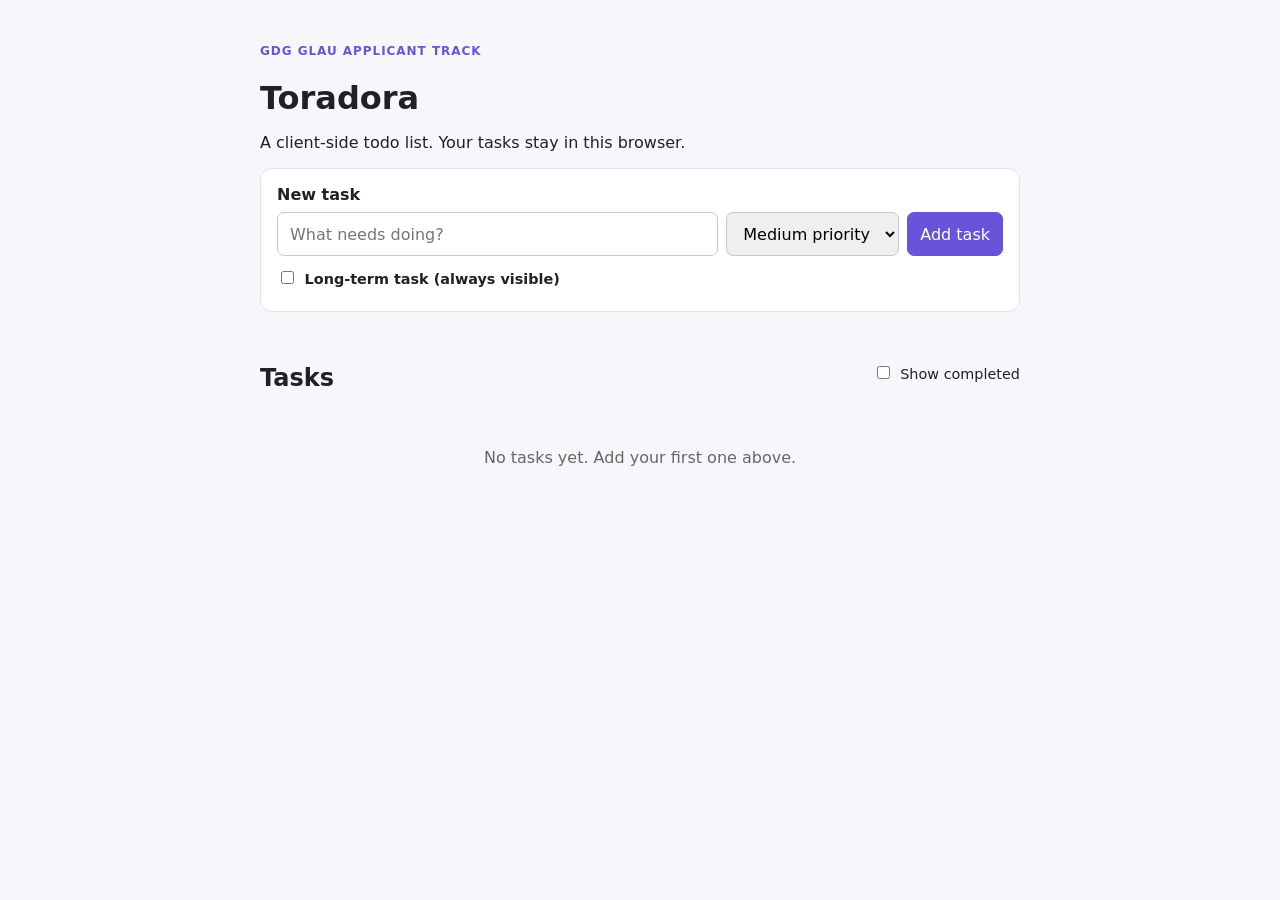
==== todo/js/index.html @ 0ecf58a1 "Updated readme" ====
<!doctype html>
<html lang="en">
  <head>
    <meta charset="utf-8">
    <meta name="viewport" content="width=device-width, initial-scale=1">
    <title>Toradora — Vanilla JS</title>
    <link rel="stylesheet" href="styles.css">
  </head>
  <body>
    <main class="container">
      <header>
        <p class="eyebrow">GDG GLAU applicant track</p>
        <h1>Toradora</h1>
        <p>A client-side todo list. Your tasks stay in this browser.</p>
      </header>

      <form id="task-form" class="task-form">
        <label for="task-input">New task</label>
        <div class="form-row">
          <input id="task-input" name="task" type="text" placeholder="What needs doing?" required>
          <select id="priority-input" name="priority" aria-label="Priority">
            <option value="1">High priority</option>
            <option value="2" selected>Medium priority</option>
            <option value="3">Low priority</option>
          </select>
          <button type="submit">Add task</button>
        </div>
        <label class="checkbox-label">
          <input id="long-term-input" name="longTerm" type="checkbox">
          Long-term task (always visible)
        </label>
      </form>

      <div class="toolbar">
        <h2>Tasks</h2>
        <label><input id="show-all" type="checkbox"> Show completed</label>
      </div>
      <div id="task-groups" aria-live="polite"></div>
      <p id="empty-state" class="empty-state" hidden>No tasks yet. Add your first one above.</p>
    </main>
    <script src="script.js"></script>
  </body>
</html>
---- todo/js/styles.css ----
:root {
  color-scheme: light;
  font-family: system-ui, sans-serif;
  color: #202124;
  background: #f6f7fb;
}

body { margin: 0; }
.container { max-width: 760px; margin: 0 auto; padding: 2rem 1rem 4rem; }
.eyebrow { color: #6854d9; font-weight: 700; letter-spacing: .08em; text-transform: uppercase; font-size: .75rem; }
h1 { margin-bottom: .25rem; }
h2, h3 { margin-bottom: .5rem; }
.task-form, section { background: white; border: 1px solid #e1e3eb; border-radius: 12px; padding: 1rem; margin-top: 1rem; }
.task-form label { display: block; font-weight: 600; margin-bottom: .5rem; }
.form-row { display: flex; gap: .5rem; }
input, select, button { border: 1px solid #c5c8d4; border-radius: 7px; font: inherit; padding: .65rem .75rem; }
#task-input { flex: 1; min-width: 0; }
button { cursor: pointer; background: #6854d9; color: white; border-color: #6854d9; }
button:hover { background: #5140b7; }
.checkbox-label { margin-top: .75rem; font-size: .9rem; }
.checkbox-label input, .toolbar input { margin-right: .35rem; }
.toolbar { display: flex; justify-content: space-between; align-items: center; margin-top: 2rem; }
.toolbar label { font-size: .9rem; }
.task-list { list-style: none; padding: 0; margin: 0; }
.task { display: flex; justify-content: space-between; gap: 1rem; align-items: center; border-top: 1px solid #eeeef2; padding: .75rem 0; }
.task:first-child { border-top: 0; }
.task-text { overflow-wrap: anywhere; }
.completed .task-text { color: #777; text-decoration: line-through; }
.task-actions { display: flex; gap: .35rem; flex-shrink: 0; }
.task-actions button { font-size: .8rem; padding: .4rem .5rem; }
.empty-state { color: #666; text-align: center; padding: 2rem; }
@media (max-width: 600px) {
  .form-row, .task { align-items: stretch; flex-direction: column; }
  .task-actions { justify-content: flex-end; }
}
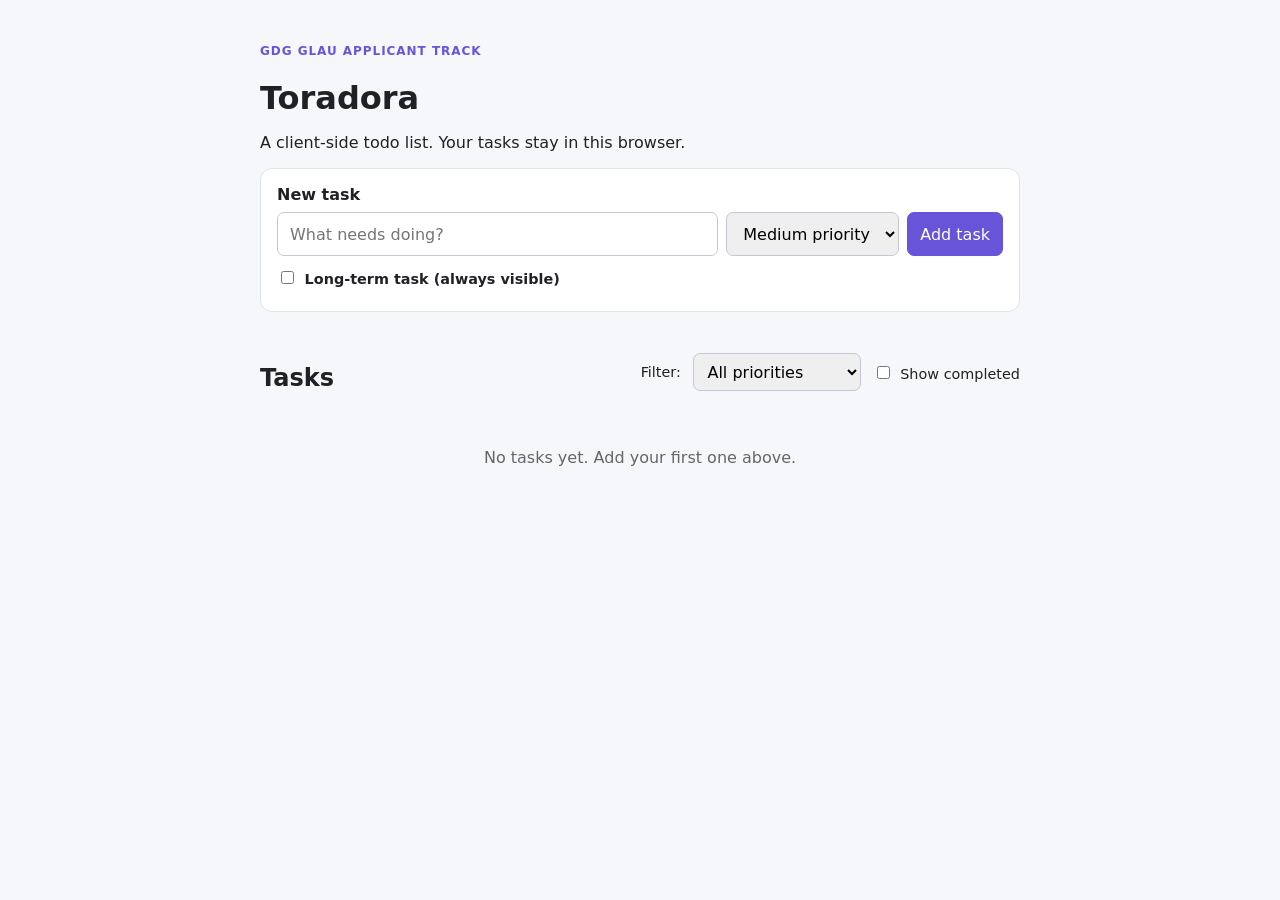
==== commit 2f8ada94: "Add filtering for high, medium, and low priority tasks" ====
--- a/todo/js/index.html
+++ b/todo/js/index.html
@@ -32,9 +32,33 @@
       </form>
 
       <div class="toolbar">
-        <h2>Tasks</h2>
-        <label><input id="show-all" type="checkbox"> Show completed</label>
-      </div>
+  <h2>Tasks</h2>
+
+
+
+<!-- changes made in html filter -->
+
+
+  <div class="toolbar-controls">
+    <label for="priority-filter">Filter:</label>
+    <select id="priority-filter">
+      <option value="all">All priorities</option>
+      <option value="1">High priority</option>
+      <option value="2">Medium priority</option>
+      <option value="3">Low priority</option>
+    </select>
+
+    <label>
+      <input id="show-all" type="checkbox">
+      Show completed
+    </label>
+  </div>
+</div>
+
+
+<!-- changes made in html filter end here --> 
+
+
       <div id="task-groups" aria-live="polite"></div>
       <p id="empty-state" class="empty-state" hidden>No tasks yet. Add your first one above.</p>
     </main>
--- a/todo/js/styles.css
+++ b/todo/js/styles.css
@@ -19,8 +19,38 @@
 button:hover { background: #5140b7; }
 .checkbox-label { margin-top: .75rem; font-size: .9rem; }
 .checkbox-label input, .toolbar input { margin-right: .35rem; }
-.toolbar { display: flex; justify-content: space-between; align-items: center; margin-top: 2rem; }
-.toolbar label { font-size: .9rem; }
+
+
+
+
+/* changes made in css file for priority problem  */
+
+.toolbar {
+  display: flex;
+  justify-content: space-between;
+  align-items: center;
+  margin-top: 32px;
+}
+
+.toolbar-controls {
+  display: flex;
+  align-items: center;
+  gap: 12px;
+}
+
+.toolbar label {
+  font-size: 14.4px;
+}
+
+.toolbar select {
+  padding: 7.2px 9.6px;
+}
+
+/* changes made in css file for priority problem ends */
+
+
+
+
 .task-list { list-style: none; padding: 0; margin: 0; }
 .task { display: flex; justify-content: space-between; gap: 1rem; align-items: center; border-top: 1px solid #eeeef2; padding: .75rem 0; }
 .task:first-child { border-top: 0; }
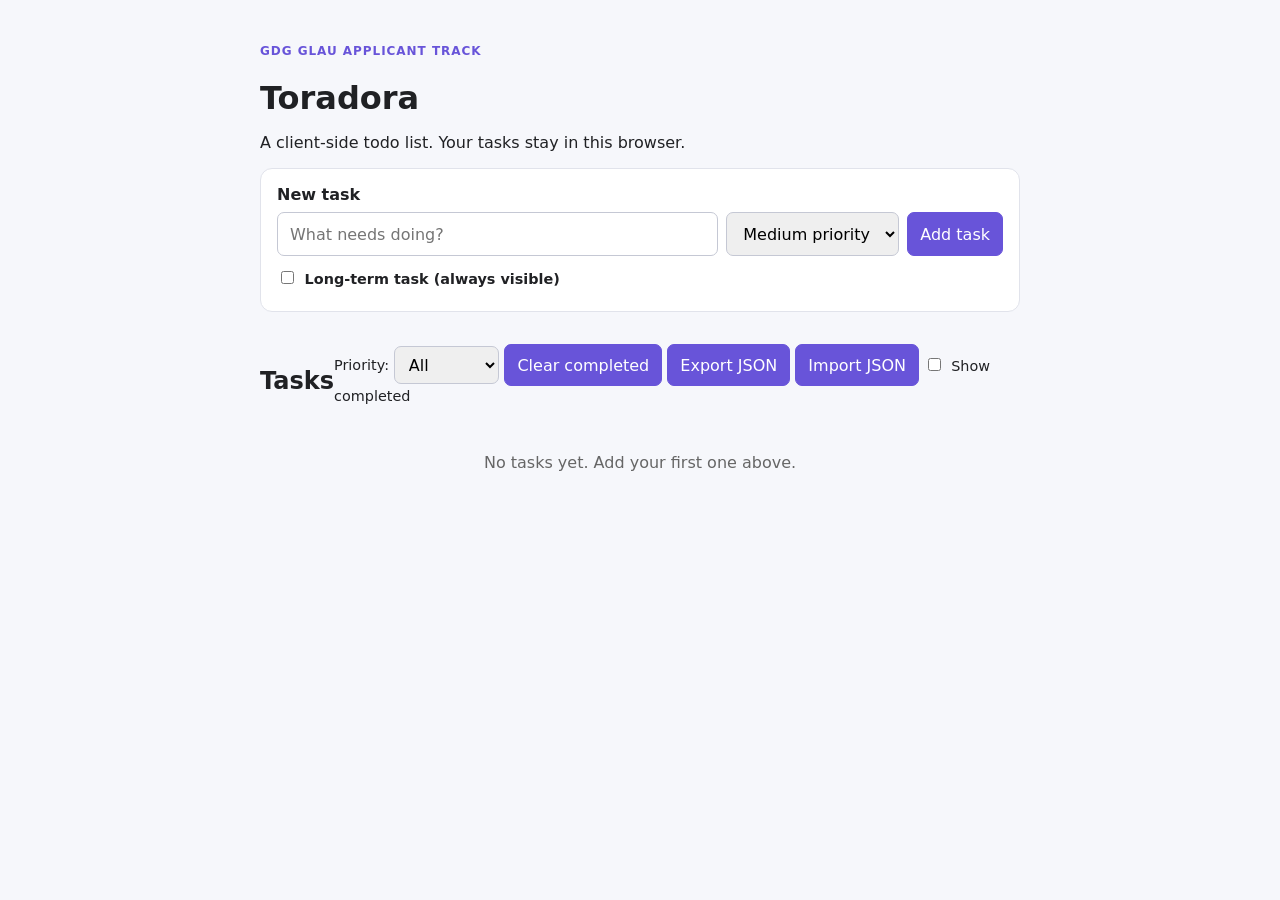
==== commit 40bfd955: "Add files via upload" ====
--- a/todo/js/index.html
+++ b/todo/js/index.html
@@ -1,67 +1,74 @@
-<!doctype html>
-<html lang="en">
-  <head>
-    <meta charset="utf-8">
-    <meta name="viewport" content="width=device-width, initial-scale=1">
-    <title>Toradora — Vanilla JS</title>
-    <link rel="stylesheet" href="styles.css">
-  </head>
-  <body>
-    <main class="container">
-      <header>
-        <p class="eyebrow">GDG GLAU applicant track</p>
-        <h1>Toradora</h1>
-        <p>A client-side todo list. Your tasks stay in this browser.</p>
-      </header>
-
-      <form id="task-form" class="task-form">
-        <label for="task-input">New task</label>
-        <div class="form-row">
-          <input id="task-input" name="task" type="text" placeholder="What needs doing?" required>
-          <select id="priority-input" name="priority" aria-label="Priority">
-            <option value="1">High priority</option>
-            <option value="2" selected>Medium priority</option>
-            <option value="3">Low priority</option>
-          </select>
-          <button type="submit">Add task</button>
-        </div>
-        <label class="checkbox-label">
-          <input id="long-term-input" name="longTerm" type="checkbox">
-          Long-term task (always visible)
-        </label>
-      </form>
-
-      <div class="toolbar">
-  <h2>Tasks</h2>
-
-
-
-<!-- changes made in html filter -->
-
-
-  <div class="toolbar-controls">
-    <label for="priority-filter">Filter:</label>
-    <select id="priority-filter">
-      <option value="all">All priorities</option>
-      <option value="1">High priority</option>
-      <option value="2">Medium priority</option>
-      <option value="3">Low priority</option>
-    </select>
-
-    <label>
-      <input id="show-all" type="checkbox">
-      Show completed
-    </label>
-  </div>
-</div>
-
-
-<!-- changes made in html filter end here --> 
-
-
-      <div id="task-groups" aria-live="polite"></div>
-      <p id="empty-state" class="empty-state" hidden>No tasks yet. Add your first one above.</p>
-    </main>
-    <script src="script.js"></script>
-  </body>
-</html>
+<!doctype html>
+<html lang="en">
+  <head>
+    <meta charset="utf-8">
+    <meta name="viewport" content="width=device-width, initial-scale=1">
+    <title>Toradora — Vanilla JS</title>
+    <link rel="stylesheet" href="styles.css">
+  </head>
+  <body>
+    <main class="container">
+      <header>
+        <p class="eyebrow">GDG GLAU applicant track</p>
+        <h1>Toradora</h1>
+        <p>A client-side todo list. Your tasks stay in this browser.</p>
+      </header>
+
+      <form id="task-form" class="task-form">
+        <label for="task-input">New task</label>
+        <div class="form-row">
+          <input id="task-input" name="task" type="text" placeholder="What needs doing?" required>
+          <select id="priority-input" name="priority" aria-label="Priority">
+            <option value="1">High priority</option>
+            <option value="2" selected>Medium priority</option>
+            <option value="3">Low priority</option>
+          </select>
+          <button type="submit">Add task</button>
+        </div>
+        <label class="checkbox-label">
+          <input id="long-term-input" name="longTerm" type="checkbox">
+          Long-term task (always visible)
+        </label>
+      </form>
+
+     <div class="toolbar">
+  <h2>Tasks</h2>
+
+  <div>
+    <label for="priority-filter">Priority:</label>
+    <select id="priority-filter">
+      <option value="all">All</option>
+      <option value="1">High</option>
+      <option value="2">Medium</option>
+      <option value="3">Low</option>
+    </select>
+    
+     <button id="clear-completed" type="button">
+      Clear completed
+    </button>
+    <button id="export-json" type="button">
+  Export JSON
+</button>
+
+<button id="import-json" type="button">
+  Import JSON
+</button>
+
+<input
+  id="import-file"
+  type="file"
+  accept=".json,application/json"
+  hidden
+>
+    <label>
+      <input id="show-all" type="checkbox">
+      Show completed
+    </label>
+  </div>
+</div>
+      <div id="task-groups" aria-live="polite"></div>
+      <p id="empty-state" class="empty-state" hidden>No tasks yet. Add your first one above.</p>
+    </main>
+    <script src="script.js"></script>
+  </body>
+</html>
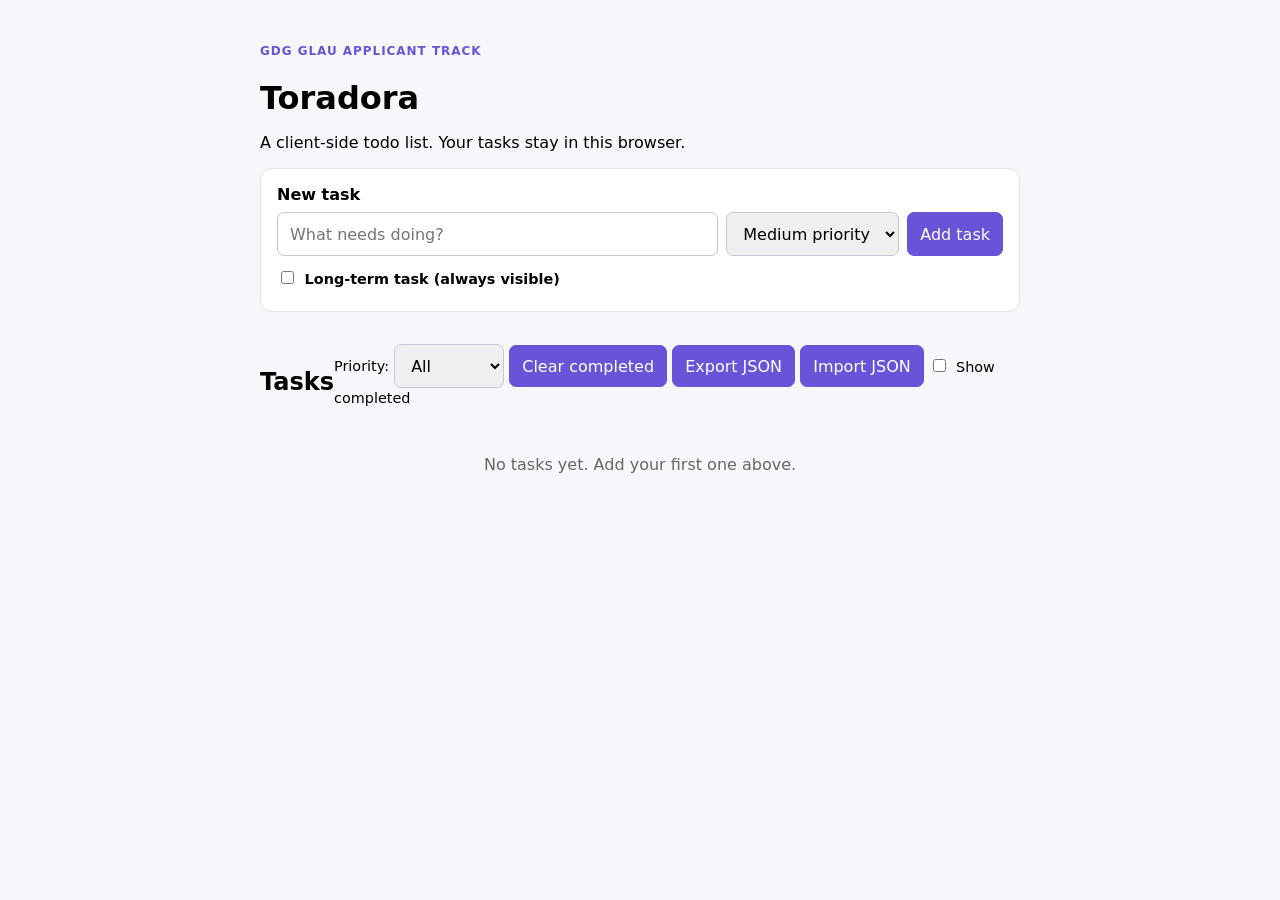
==== commit f10dfa02: "Update index.html" ====
--- a/todo/js/index.html
+++ b/todo/js/index.html
@@ -4,7 +4,7 @@
     <meta charset="utf-8">
     <meta name="viewport" content="width=device-width, initial-scale=1">
     <title>Toradora — Vanilla JS</title>
-    <link rel="stylesheet" href="styles.css">
+    <link rel="stylesheet" href="style.css">
   </head>
   <body>
     <main class="container">
@@ -71,4 +71,4 @@
     </main>
     <script src="script.js"></script>
   </body>
-</html>+</html>
--- a/todo/js/style.css
+++ b/todo/js/style.css
@@ -0,0 +1,43 @@
+:root {
+  color-scheme: light;
+  font-family: system-ui, sans-serif;uu
+  color:white;
+  background: #f6f7fb;
+}
+
+body { margin: 0; }
+.container { max-width: 760px; margin: 0 auto; padding: 2rem 1rem 4rem; }
+.eyebrow { color: #6854d9; font-weight: 700; letter-spacing: .08em; text-transform: uppercase; font-size: .75rem; }
+h1 { margin-bottom: .25rem; }
+h2, h3 { margin-bottom: .5rem; }
+.task-form, section { background: white; border: 1px solid #e1e3eb; border-radius: 12px; padding: 1rem; margin-top: 1rem; }
+.task-form label { display: block; font-weight: 600; margin-bottom: .5rem; }
+.form-row { display: flex; gap: .5rem; }
+input, select, button { border: 1px solid #c5c8d4; border-radius: 7px; font: inherit; padding: .65rem .75rem; }
+#task-input { flex: 1; min-width: 0; }
+button { cursor: pointer; background: #6854d9; color: white; border-color: #6854d9; }
+button:hover { background: #5140b7; }
+.checkbox-label { margin-top: .75rem; font-size: .9rem; }
+.checkbox-label input, .toolbar input { margin-right: .35rem; }
+.toolbar { display: flex; justify-content: space-between; align-items: center; margin-top: 2rem; }
+.toolbar label { font-size: .9rem; }
+.task-list { list-style: none; padding: 0; margin: 0; }
+.task { display: flex; justify-content: space-between; gap: 1rem; align-items: center; border-top: 1px solid #eeeef2; padding: .75rem 0; }
+.task:first-child { border-top: 0; }
+.task-text { overflow-wrap: anywhere; }
+.completed .task-text { color: #777; text-decoration: line-through; }
+.task-actions { display: flex; gap: .35rem; flex-shrink: 0; }
+.task-actions button { font-size: .8rem; padding: .4rem .5rem; }
+.empty-state { color: #666; text-align: center; padding: 2rem; }
+@media (max-width: 600px) {
+  .form-row, .task { align-items: stretch; flex-direction: column; }
+  .task-actions { justify-content: flex-end; }
+}
+
+/* Keyboard-friendly focus styles */
+button:focus-visible,
+input:focus-visible,
+select:focus-visible {
+  outline: 3px solid #6854d9;
+  outline-offset: 2px;
+}
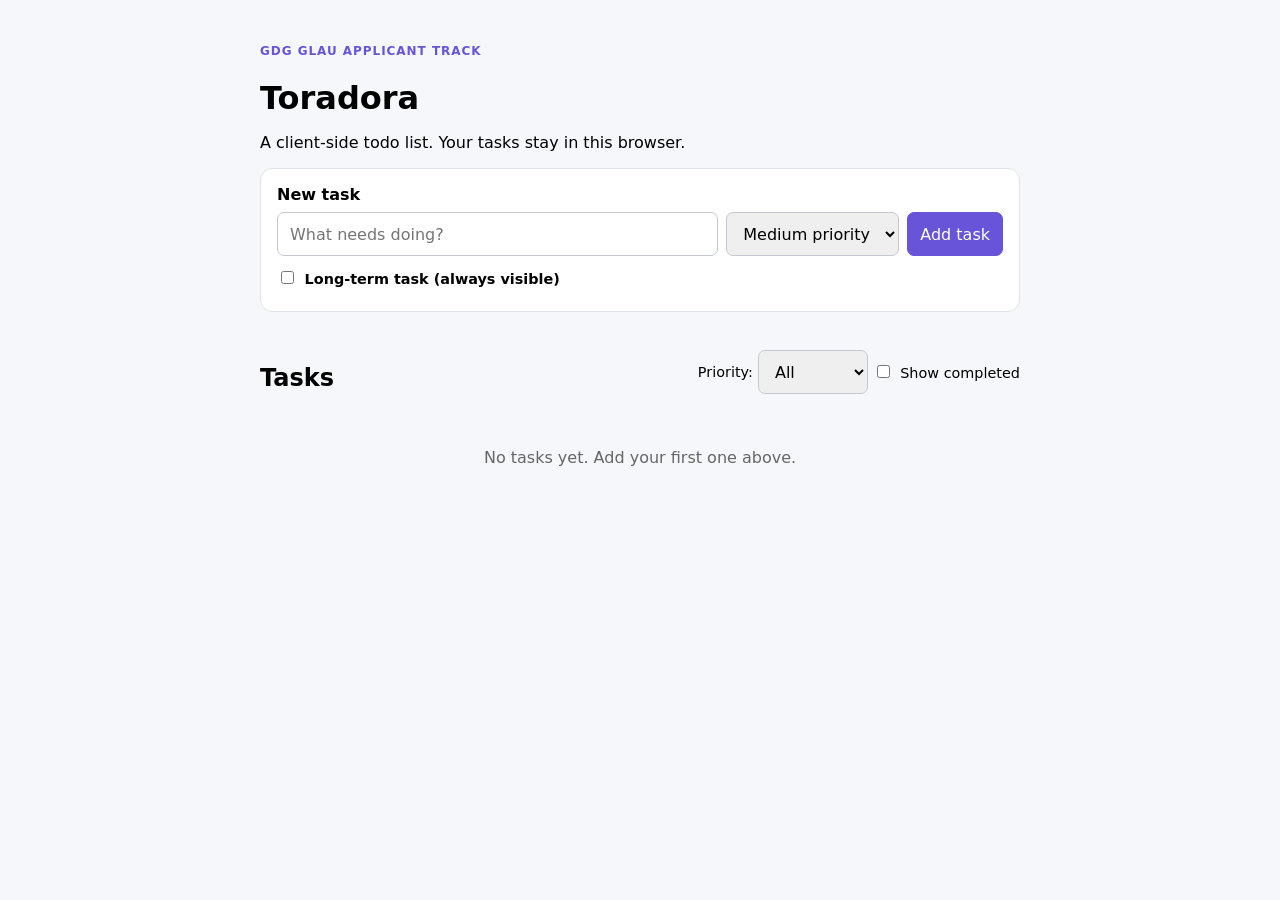
==== commit 11e02c4e: "task 1 show by priority order" ====
--- a/todo/js/index.html
+++ b/todo/js/index.html
@@ -42,17 +42,6 @@
       <option value="2">Medium</option>
       <option value="3">Low</option>
     </select>
-    
-     <button id="clear-completed" type="button">
-      Clear completed
-    </button>
-    <button id="export-json" type="button">
-  Export JSON
-</button>
-
-<button id="import-json" type="button">
-  Import JSON
-</button>
 
 <input
   id="import-file"
@@ -71,4 +60,4 @@
     </main>
     <script src="script.js"></script>
   </body>
-</html>
+</html>
--- a/todo/js/style.css
+++ b/todo/js/style.css
@@ -33,11 +33,3 @@
   .form-row, .task { align-items: stretch; flex-direction: column; }
   .task-actions { justify-content: flex-end; }
 }
-
-/* Keyboard-friendly focus styles */
-button:focus-visible,
-input:focus-visible,
-select:focus-visible {
-  outline: 3px solid #6854d9;
-  outline-offset: 2px;
-}
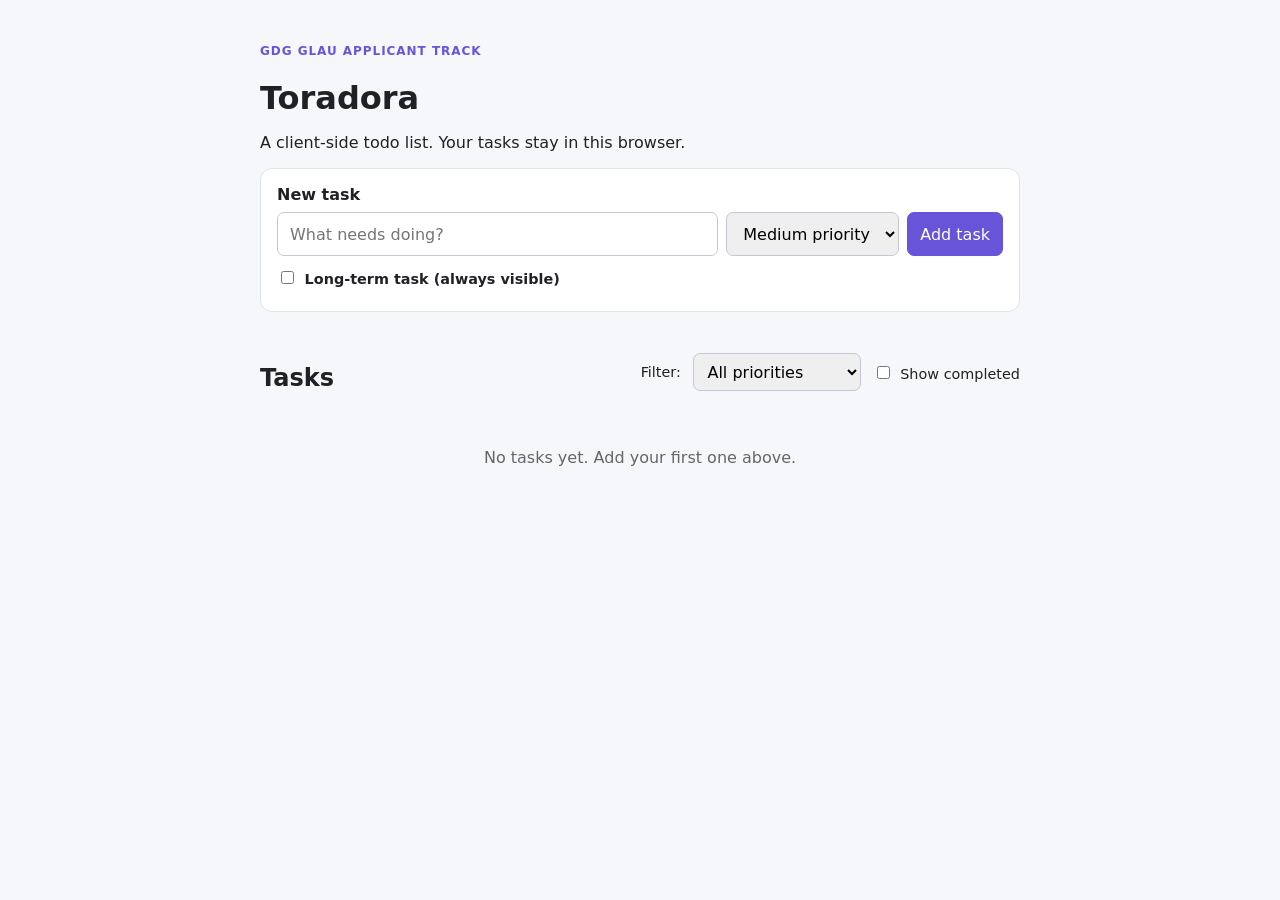
==== commit 8e8d9089: "Merge pull request #5 from smilingmerchant/add-priority-filter Improve task filtering and display" ====
--- a/todo/js/index.html
+++ b/todo/js/index.html
@@ -1,63 +1,67 @@
-<!doctype html>
-<html lang="en">
-  <head>
-    <meta charset="utf-8">
-    <meta name="viewport" content="width=device-width, initial-scale=1">
-    <title>Toradora — Vanilla JS</title>
-    <link rel="stylesheet" href="style.css">
-  </head>
-  <body>
-    <main class="container">
-      <header>
-        <p class="eyebrow">GDG GLAU applicant track</p>
-        <h1>Toradora</h1>
-        <p>A client-side todo list. Your tasks stay in this browser.</p>
-      </header>
-
-      <form id="task-form" class="task-form">
-        <label for="task-input">New task</label>
-        <div class="form-row">
-          <input id="task-input" name="task" type="text" placeholder="What needs doing?" required>
-          <select id="priority-input" name="priority" aria-label="Priority">
-            <option value="1">High priority</option>
-            <option value="2" selected>Medium priority</option>
-            <option value="3">Low priority</option>
-          </select>
-          <button type="submit">Add task</button>
-        </div>
-        <label class="checkbox-label">
-          <input id="long-term-input" name="longTerm" type="checkbox">
-          Long-term task (always visible)
-        </label>
-      </form>
-
-     <div class="toolbar">
-  <h2>Tasks</h2>
-
-  <div>
-    <label for="priority-filter">Priority:</label>
-    <select id="priority-filter">
-      <option value="all">All</option>
-      <option value="1">High</option>
-      <option value="2">Medium</option>
-      <option value="3">Low</option>
-    </select>
-
-<input
-  id="import-file"
-  type="file"
-  accept=".json,application/json"
-  hidden
->
-    <label>
-      <input id="show-all" type="checkbox">
-      Show completed
-    </label>
-  </div>
-</div>
-      <div id="task-groups" aria-live="polite"></div>
-      <p id="empty-state" class="empty-state" hidden>No tasks yet. Add your first one above.</p>
-    </main>
-    <script src="script.js"></script>
-  </body>
-</html>+<!doctype html>
+<html lang="en">
+  <head>
+    <meta charset="utf-8">
+    <meta name="viewport" content="width=device-width, initial-scale=1">
+    <title>Toradora — Vanilla JS</title>
+    <link rel="stylesheet" href="styles.css">
+  </head>
+  <body>
+    <main class="container">
+      <header>
+        <p class="eyebrow">GDG GLAU applicant track</p>
+        <h1>Toradora</h1>
+        <p>A client-side todo list. Your tasks stay in this browser.</p>
+      </header>
+
+      <form id="task-form" class="task-form">
+        <label for="task-input">New task</label>
+        <div class="form-row">
+          <input id="task-input" name="task" type="text" placeholder="What needs doing?" required>
+          <select id="priority-input" name="priority" aria-label="Priority">
+            <option value="1">High priority</option>
+            <option value="2" selected>Medium priority</option>
+            <option value="3">Low priority</option>
+          </select>
+          <button type="submit">Add task</button>
+        </div>
+        <label class="checkbox-label">
+          <input id="long-term-input" name="longTerm" type="checkbox">
+          Long-term task (always visible)
+        </label>
+      </form>
+
+      <div class="toolbar">
+  <h2>Tasks</h2>
+
+
+
+<!-- changes made in html filter -->
+
+
+  <div class="toolbar-controls">
+    <label for="priority-filter">Filter:</label>
+    <select id="priority-filter">
+      <option value="all">All priorities</option>
+      <option value="1">High priority</option>
+      <option value="2">Medium priority</option>
+      <option value="3">Low priority</option>
+    </select>
+
+    <label>
+      <input id="show-all" type="checkbox">
+      Show completed
+    </label>
+  </div>
+</div>
+
+
+<!-- changes made in html filter end here --> 
+
+
+      <div id="task-groups" aria-live="polite"></div>
+      <p id="empty-state" class="empty-state" hidden>No tasks yet. Add your first one above.</p>
+    </main>
+    <script src="script.js"></script>
+  </body>
+</html>
--- a/todo/js/styles.css
+++ b/todo/js/styles.css
@@ -0,0 +1,65 @@
+:root {
+  color-scheme: light;
+  font-family: system-ui, sans-serif;
+  color: #202124;
+  background: #f6f7fb;
+}
+
+body { margin: 0; }
+.container { max-width: 760px; margin: 0 auto; padding: 2rem 1rem 4rem; }
+.eyebrow { color: #6854d9; font-weight: 700; letter-spacing: .08em; text-transform: uppercase; font-size: .75rem; }
+h1 { margin-bottom: .25rem; }
+h2, h3 { margin-bottom: .5rem; }
+.task-form, section { background: white; border: 1px solid #e1e3eb; border-radius: 12px; padding: 1rem; margin-top: 1rem; }
+.task-form label { display: block; font-weight: 600; margin-bottom: .5rem; }
+.form-row { display: flex; gap: .5rem; }
+input, select, button { border: 1px solid #c5c8d4; border-radius: 7px; font: inherit; padding: .65rem .75rem; }
+#task-input { flex: 1; min-width: 0; }
+button { cursor: pointer; background: #6854d9; color: white; border-color: #6854d9; }
+button:hover { background: #5140b7; }
+.checkbox-label { margin-top: .75rem; font-size: .9rem; }
+.checkbox-label input, .toolbar input { margin-right: .35rem; }
+
+
+
+
+/* changes made in css file for priority problem  */
+
+.toolbar {
+  display: flex;
+  justify-content: space-between;
+  align-items: center;
+  margin-top: 32px;
+}
+
+.toolbar-controls {
+  display: flex;
+  align-items: center;
+  gap: 12px;
+}
+
+.toolbar label {
+  font-size: 14.4px;
+}
+
+.toolbar select {
+  padding: 7.2px 9.6px;
+}
+
+/* changes made in css file for priority problem ends */
+
+
+
+
+.task-list { list-style: none; padding: 0; margin: 0; }
+.task { display: flex; justify-content: space-between; gap: 1rem; align-items: center; border-top: 1px solid #eeeef2; padding: .75rem 0; }
+.task:first-child { border-top: 0; }
+.task-text { overflow-wrap: anywhere; }
+.completed .task-text { color: #777; text-decoration: line-through; }
+.task-actions { display: flex; gap: .35rem; flex-shrink: 0; }
+.task-actions button { font-size: .8rem; padding: .4rem .5rem; }
+.empty-state { color: #666; text-align: center; padding: 2rem; }
+@media (max-width: 600px) {
+  .form-row, .task { align-items: stretch; flex-direction: column; }
+  .task-actions { justify-content: flex-end; }
+}
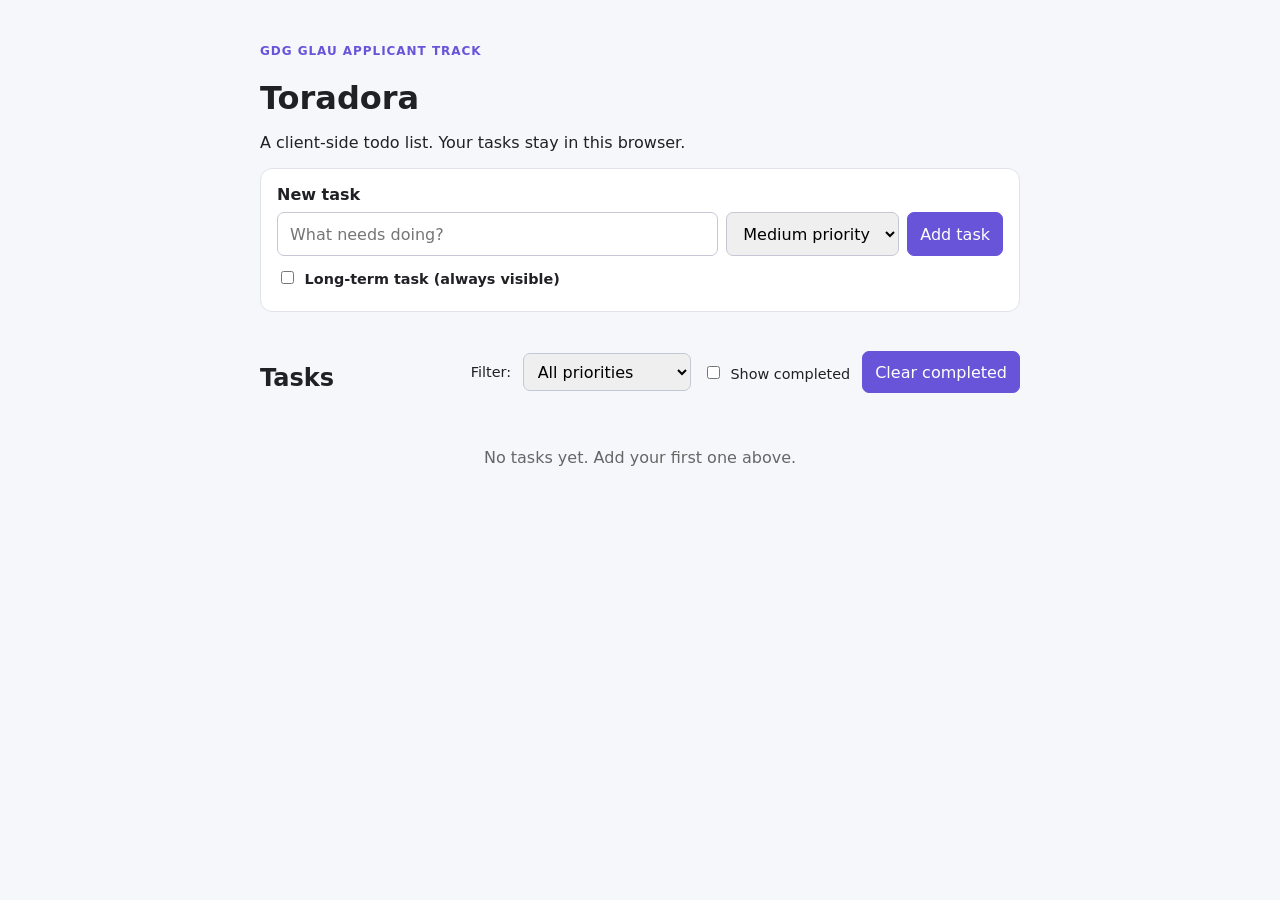
==== commit 93fa4249: "feat: add clear completed tasks" ====
--- a/todo/js/index.html
+++ b/todo/js/index.html
@@ -52,6 +52,15 @@
       <input id="show-all" type="checkbox">
       Show completed
     </label>
+
+<!-- add Clear completed button -->
+
+    <button id="clear-completed" type="button">
+      Clear completed
+    </button>
+    
+<!-- change of clear button end here -->
+
   </div>
 </div>
 
